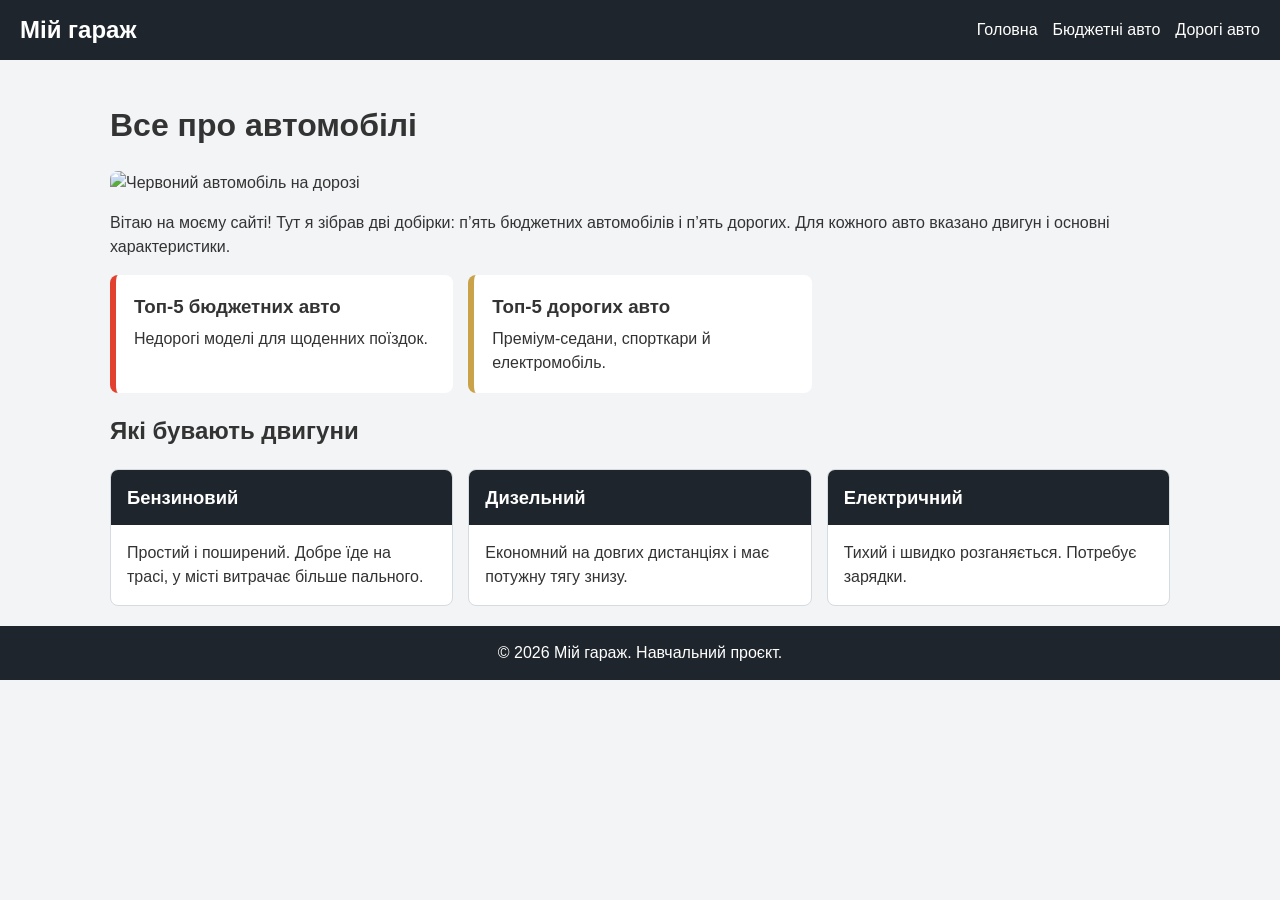
==== index.html @ 9be46125 "initial deploy" ====
<!DOCTYPE html>
<html lang="uk">
<head>
  <meta charset="UTF-8">
  <meta name="viewport" content="width=device-width, initial-scale=1">
  <title>Мій гараж — головна</title>
  <link rel="stylesheet" href="style.css">
</head>
<body>

  <header class="header">
    <h2>Мій гараж</h2>
    <nav class="menu">
      <a href="index.html">Головна</a>
      <a href="budget.html">Бюджетні авто</a>
      <a href="expensive.html">Дорогі авто</a>
    </nav>
  </header>

  <main>
    <h1>Все про автомобілі</h1>
    <img class="hero-img" src="car.svg" alt="Червоний автомобіль на дорозі">
    <p>Вітаю на моєму сайті! Тут я зібрав дві добірки: п’ять бюджетних автомобілів і п’ять дорогих. Для кожного авто вказано двигун і основні характеристики.</p>

    <section class="grid">
      <a class="link-box" href="budget.html">
        <h3>Топ-5 бюджетних авто</h3>
        <p>Недорогі моделі для щоденних поїздок.</p>
      </a>
      <a class="link-box link-box--gold" href="expensive.html">
        <h3>Топ-5 дорогих авто</h3>
        <p>Преміум-седани, спорткари й електромобіль.</p>
      </a>
    </section>

    <h2>Які бувають двигуни</h2>
    <section class="grid">
      <div class="card">
        <h3>Бензиновий</h3>
        <p>Простий і поширений. Добре їде на трасі, у місті витрачає більше пального.</p>
      </div>
      <div class="card">
        <h3>Дизельний</h3>
        <p>Економний на довгих дистанціях і має потужну тягу знизу.</p>
      </div>
      <div class="card">
        <h3>Електричний</h3>
        <p>Тихий і швидко розганяється. Потребує зарядки.</p>
      </div>
    </section>
  </main>

  <footer class="footer">© 2026 Мій гараж. Навчальний проєкт.</footer>

</body>
</html>
---- style.css ----
* { box-sizing: border-box; }

body {
  margin: 0;
  font-family: Arial, sans-serif;
  background: #f2f4f6;
  color: #333;
  line-height: 1.5;
}

main { padding: 20px; }
img { max-width: 100%; height: auto; display: block; }

/* FLEX: шапка и меню */
.header {
  display: flex;
  justify-content: space-between;
  align-items: center;
  flex-wrap: wrap;
  gap: 10px;
  background: #1f252c;
  padding: 12px 20px;
}
.header h2 { margin: 0; color: #fff; }
.menu { display: flex; gap: 15px; flex-wrap: wrap; }
.menu a { color: #fff; text-decoration: none; }
.menu a:hover { color: #ff7a6b; }

.hero-img { border-radius: 8px; margin: 15px 0; }

/* GRID: карточки (телефон - 1 колонка) */
.grid {
  display: grid;
  grid-template-columns: 1fr;
  gap: 15px;
}

.card {
  background: #fff;
  border-radius: 8px;
  overflow: hidden;
  border: 1px solid #d5dbe0;
}

/* Название машины сверху */
.card h3 {
  margin: 0;
  padding: 14px 16px;
  background: #1f252c;
  color: #fff;
  font-size: 1.15rem;
}
.card--gold h3 { background: #6b5420; }

/* Характеристики снизу (FLEX-строки) */
.specs { list-style: none; margin: 0; padding: 8px 16px 14px; }
.specs li {
  display: flex;
  justify-content: space-between;
  gap: 12px;
  padding: 8px 0;
  border-bottom: 1px solid #e6eaed;
}
.specs li:last-child { border-bottom: 0; }
.specs span { color: #666; }
.specs b { text-align: right; }

/* Блоки-ссылки на главной */
.link-box {
  display: block;
  background: #fff;
  padding: 18px;
  border-radius: 8px;
  border-left: 6px solid #e2412f;
  color: inherit;
  text-decoration: none;
}
.link-box--gold { border-left-color: #c9a24a; }
.link-box h3 { margin: 0 0 6px; }
.link-box p { margin: 0; }

.card p { padding: 0 16px; }
.note { font-size: .95rem; color: #555; }

.footer { background: #1f252c; color: #fff; text-align: center; padding: 15px; }

/* МЕДИАЗАПРОСЫ */
/* Планшет от 600px: 2 колонки */
@media (min-width: 600px) {
  .grid { grid-template-columns: 1fr 1fr; }
}
/* Компьютер от 900px: 3 колонки, контент по центру */
@media (min-width: 900px) {
  .grid { grid-template-columns: 1fr 1fr 1fr; }
  main { max-width: 1100px; margin: 0 auto; }
}
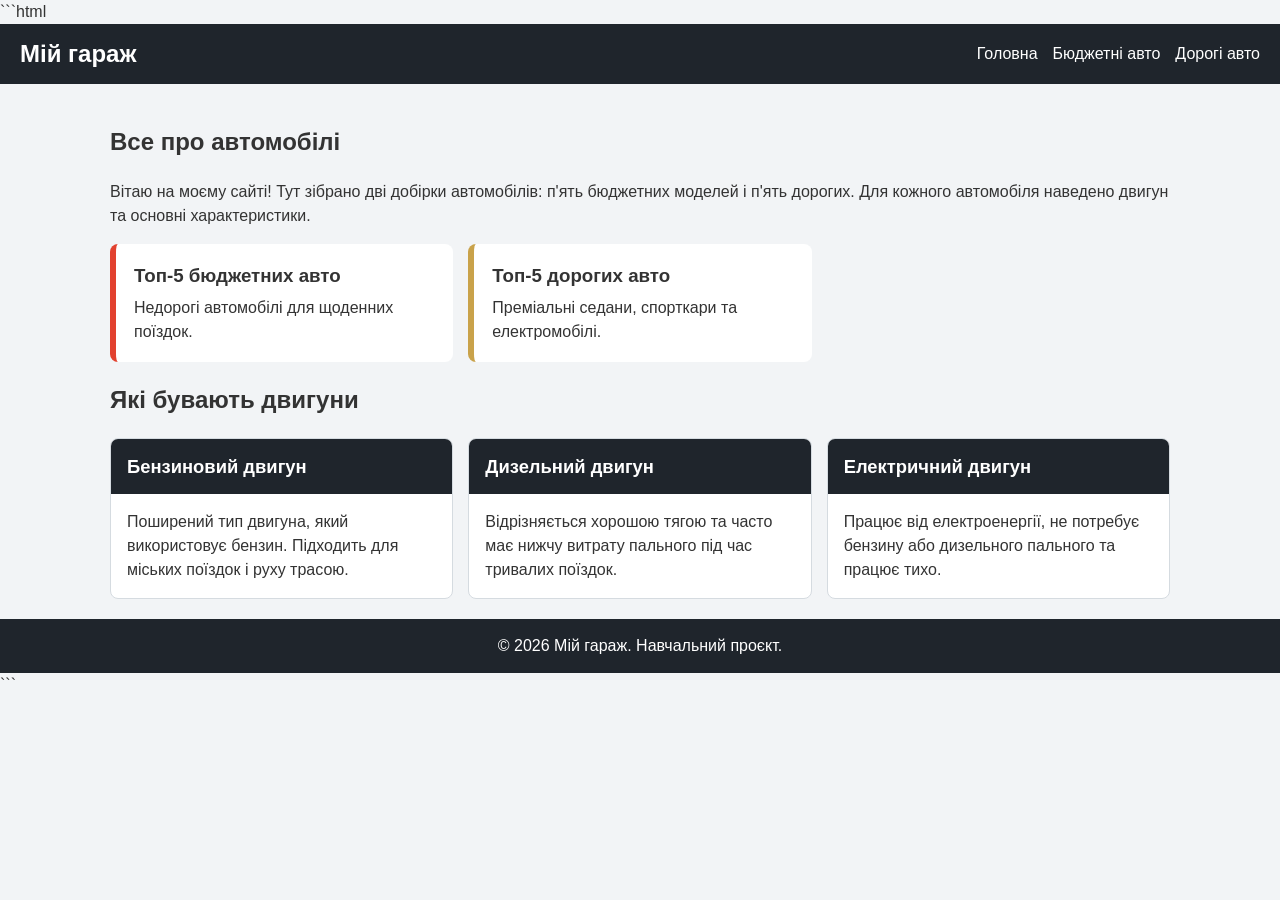
==== commit 44215a3c: "initial deploy" ====
--- a/index.html
+++ b/index.html
@@ -1,3 +1,4 @@
+```html
 <!DOCTYPE html>
 <html lang="uk">
 <head>
@@ -10,6 +11,7 @@
 
   <header class="header">
     <h2>Мій гараж</h2>
+
     <nav class="menu">
       <a href="index.html">Головна</a>
       <a href="budget.html">Бюджетні авто</a>
@@ -18,39 +20,62 @@
   </header>
 
   <main>
-    <h1>Все про автомобілі</h1>
-    <img class="hero-img" src="car.svg" alt="Червоний автомобіль на дорозі">
-    <p>Вітаю на моєму сайті! Тут я зібрав дві добірки: п’ять бюджетних автомобілів і п’ять дорогих. Для кожного авто вказано двигун і основні характеристики.</p>
+    <section class="intro">
+      <h1>Все про автомобілі</h1>
+      <p>
+        Вітаю на моєму сайті! Тут зібрано дві добірки автомобілів:
+        п'ять бюджетних моделей і п'ять дорогих.
+        Для кожного автомобіля наведено двигун та основні характеристики.
+      </p>
+    </section>
 
     <section class="grid">
       <a class="link-box" href="budget.html">
         <h3>Топ-5 бюджетних авто</h3>
-        <p>Недорогі моделі для щоденних поїздок.</p>
+        <p>Недорогі автомобілі для щоденних поїздок.</p>
       </a>
+
       <a class="link-box link-box--gold" href="expensive.html">
         <h3>Топ-5 дорогих авто</h3>
-        <p>Преміум-седани, спорткари й електромобіль.</p>
+        <p>Преміальні седани, спорткари та електромобілі.</p>
       </a>
     </section>
 
-    <h2>Які бувають двигуни</h2>
-    <section class="grid">
-      <div class="card">
-        <h3>Бензиновий</h3>
-        <p>Простий і поширений. Добре їде на трасі, у місті витрачає більше пального.</p>
-      </div>
-      <div class="card">
-        <h3>Дизельний</h3>
-        <p>Економний на довгих дистанціях і має потужну тягу знизу.</p>
-      </div>
-      <div class="card">
-        <h3>Електричний</h3>
-        <p>Тихий і швидко розганяється. Потребує зарядки.</p>
+    <section class="engines">
+      <h2>Які бувають двигуни</h2>
+
+      <div class="grid">
+        <article class="card">
+          <h3>Бензиновий двигун</h3>
+          <p>
+            Поширений тип двигуна, який використовує бензин.
+            Підходить для міських поїздок і руху трасою.
+          </p>
+        </article>
+
+        <article class="card">
+          <h3>Дизельний двигун</h3>
+          <p>
+            Відрізняється хорошою тягою та часто має
+            нижчу витрату пального під час тривалих поїздок.
+          </p>
+        </article>
+
+        <article class="card">
+          <h3>Електричний двигун</h3>
+          <p>
+            Працює від електроенергії, не потребує бензину
+            або дизельного пального та працює тихо.
+          </p>
+        </article>
       </div>
     </section>
   </main>
 
-  <footer class="footer">© 2026 Мій гараж. Навчальний проєкт.</footer>
+  <footer class="footer">
+    © 2026 Мій гараж. Навчальний проєкт.
+  </footer>
 
 </body>
-</html>+</html>
+```
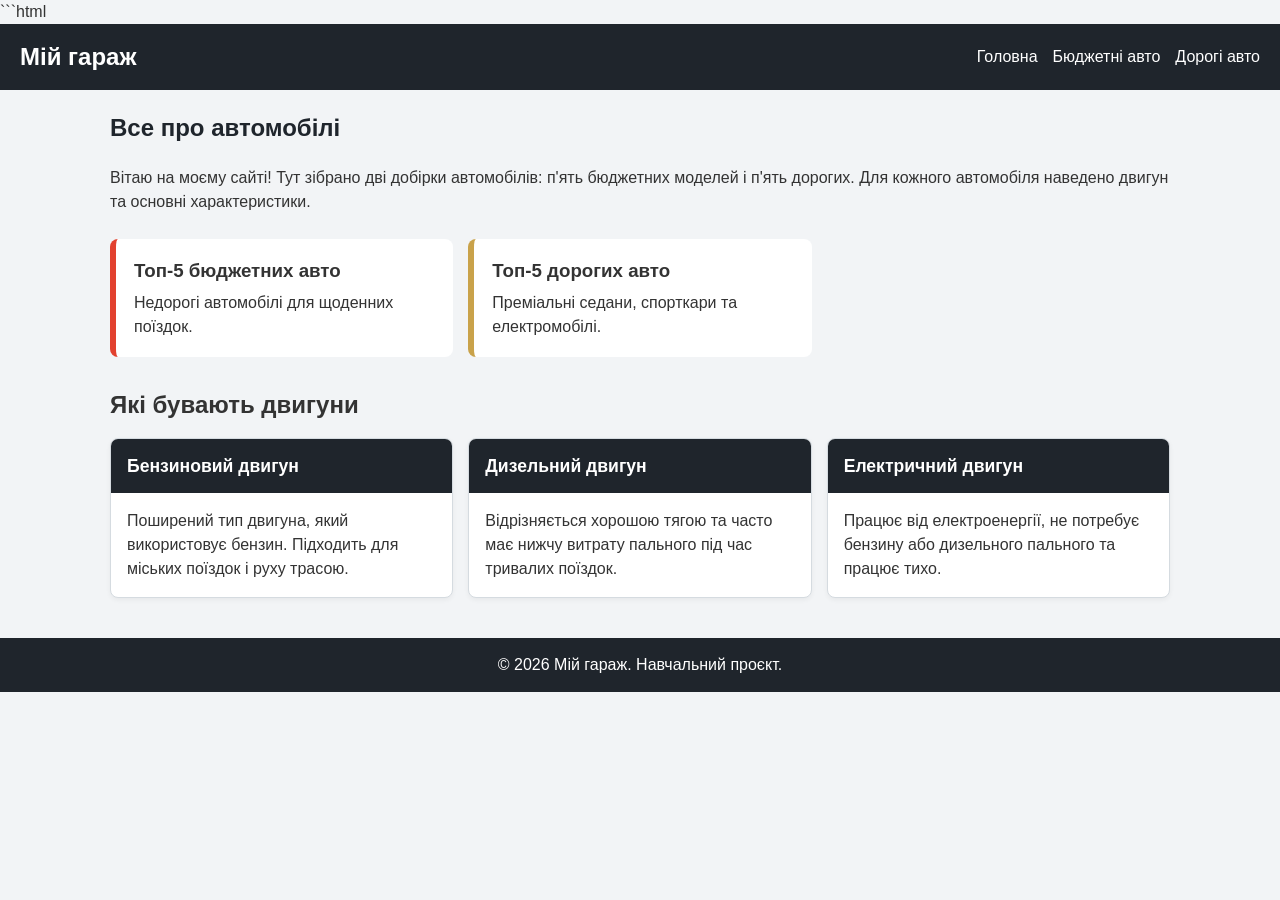
==== commit bc650c57: "initial deploy" ====
--- a/index.html
+++ b/index.html
@@ -77,5 +77,4 @@
   </footer>
 
 </body>
-</html>
-```+</html>
--- a/style.css
+++ b/style.css
@@ -1,4 +1,7 @@
-* { box-sizing: border-box; }
+
+* {
+  box-sizing: border-box;
+}
 
 body {
   margin: 0;
@@ -8,10 +11,7 @@
   line-height: 1.5;
 }
 
-main { padding: 20px; }
-img { max-width: 100%; height: auto; display: block; }
-
-/* FLEX: шапка и меню */
+/* Шапка сайту */
 .header {
   display: flex;
   justify-content: space-between;
@@ -19,41 +19,96 @@
   flex-wrap: wrap;
   gap: 10px;
   background: #1f252c;
-  padding: 12px 20px;
-}
-.header h2 { margin: 0; color: #fff; }
-.menu { display: flex; gap: 15px; flex-wrap: wrap; }
-.menu a { color: #fff; text-decoration: none; }
-.menu a:hover { color: #ff7a6b; }
-
-.hero-img { border-radius: 8px; margin: 15px 0; }
-
-/* GRID: карточки (телефон - 1 колонка) */
+  padding: 15px 20px;
+}
+
+.header h2 {
+  margin: 0;
+  color: #fff;
+}
+
+/* Меню */
+.menu {
+  display: flex;
+  gap: 15px;
+  flex-wrap: wrap;
+}
+
+.menu a {
+  color: #fff;
+  text-decoration: none;
+  transition: color 0.2s;
+}
+
+.menu a:hover {
+  color: #ff7a6b;
+}
+
+/* Основний вміст */
+main {
+  padding: 20px;
+}
+
+main h1 {
+  margin-top: 0;
+  color: #1f252c;
+}
+
+.intro {
+  margin-bottom: 25px;
+}
+
+.intro-text {
+  margin-bottom: 25px;
+}
+
+.engines {
+  margin-top: 30px;
+}
+
+.engines h2 {
+  margin-bottom: 15px;
+}
+
+/* Сітка карток */
 .grid {
   display: grid;
   grid-template-columns: 1fr;
   gap: 15px;
 }
 
+/* Картки автомобілів */
 .card {
   background: #fff;
   border-radius: 8px;
   overflow: hidden;
   border: 1px solid #d5dbe0;
-}
-
-/* Название машины сверху */
+  box-shadow: 0 2px 5px rgba(0, 0, 0, 0.05);
+}
+
 .card h3 {
   margin: 0;
   padding: 14px 16px;
   background: #1f252c;
   color: #fff;
-  font-size: 1.15rem;
-}
-.card--gold h3 { background: #6b5420; }
-
-/* Характеристики снизу (FLEX-строки) */
-.specs { list-style: none; margin: 0; padding: 8px 16px 14px; }
+  font-size: 1.1rem;
+}
+
+.card--gold h3 {
+  background: #6b5420;
+}
+
+.card p {
+  padding: 0 16px;
+}
+
+/* Характеристики автомобілів */
+.specs {
+  list-style: none;
+  margin: 0;
+  padding: 8px 16px 14px;
+}
+
 .specs li {
   display: flex;
   justify-content: space-between;
@@ -61,11 +116,22 @@
   padding: 8px 0;
   border-bottom: 1px solid #e6eaed;
 }
-.specs li:last-child { border-bottom: 0; }
-.specs span { color: #666; }
-.specs b { text-align: right; }
-
-/* Блоки-ссылки на главной */
+
+.specs li:last-child {
+  border-bottom: 0;
+}
+
+.specs span {
+  color: #666;
+  flex: 1;
+}
+
+.specs b {
+  text-align: right;
+  flex: 1;
+}
+
+/* Посилання на добірки */
 .link-box {
   display: block;
   background: #fff;
@@ -74,23 +140,82 @@
   border-left: 6px solid #e2412f;
   color: inherit;
   text-decoration: none;
-}
-.link-box--gold { border-left-color: #c9a24a; }
-.link-box h3 { margin: 0 0 6px; }
-.link-box p { margin: 0; }
-
-.card p { padding: 0 16px; }
-.note { font-size: .95rem; color: #555; }
-
-.footer { background: #1f252c; color: #fff; text-align: center; padding: 15px; }
-
-/* МЕДИАЗАПРОСЫ */
-/* Планшет от 600px: 2 колонки */
+  transition: transform 0.2s, box-shadow 0.2s;
+}
+
+.link-box:hover {
+  transform: translateY(-3px);
+  box-shadow: 0 4px 10px rgba(0, 0, 0, 0.1);
+}
+
+.link-box--gold {
+  border-left-color: #c9a24a;
+}
+
+.link-box h3 {
+  margin: 0 0 6px;
+}
+
+.link-box p {
+  margin: 0;
+}
+
+/* Примітка */
+.note {
+  font-size: 0.95rem;
+  color: #555;
+  margin-top: 20px;
+}
+
+/* Підвал */
+.footer {
+  background: #1f252c;
+  color: #fff;
+  text-align: center;
+  padding: 15px;
+  margin-top: 20px;
+}
+
+/* Планшети */
 @media (min-width: 600px) {
-  .grid { grid-template-columns: 1fr 1fr; }
-}
-/* Компьютер от 900px: 3 колонки, контент по центру */
+  .grid {
+    grid-template-columns: repeat(2, minmax(0, 1fr));
+  }
+}
+
+/* Комп'ютери */
 @media (min-width: 900px) {
-  .grid { grid-template-columns: 1fr 1fr 1fr; }
-  main { max-width: 1100px; margin: 0 auto; }
+  main {
+    max-width: 1100px;
+    margin: 0 auto;
+  }
+
+  .grid {
+    grid-template-columns: repeat(3, minmax(0, 1fr));
+  }
+}
+
+/* Мобільні телефони */
+@media (max-width: 480px) {
+  .header {
+    flex-direction: column;
+    align-items: flex-start;
+  }
+
+  .menu {
+    gap: 10px;
+  }
+
+  .menu a {
+    font-size: 0.9rem;
+  }
+
+  main {
+    padding: 15px;
+  }
+
+  .specs li {
+    gap: 8px;
+    font-size: 0.9rem;
+  }
 }
